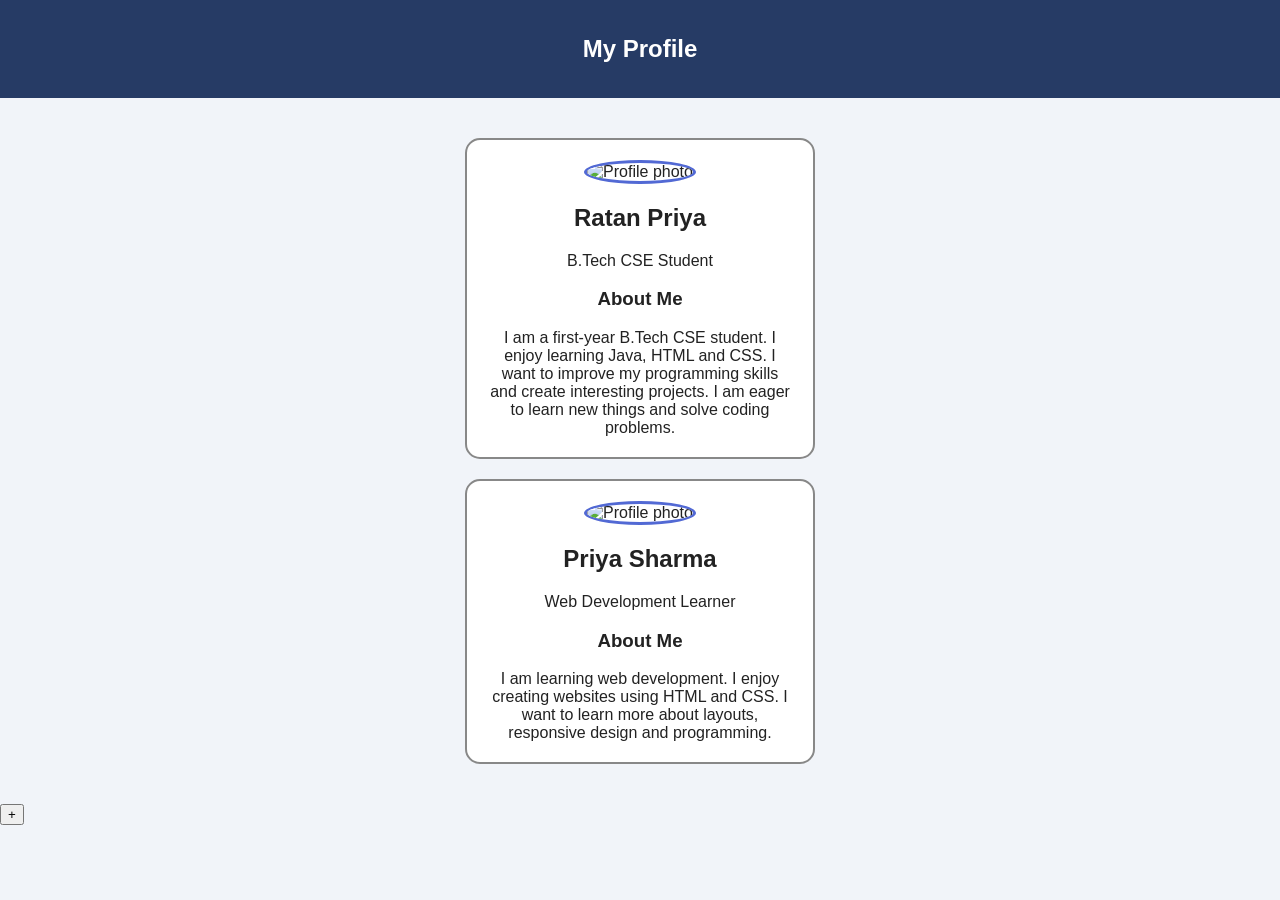
==== Week 6/index.html @ 3e52c890 "Adding profile card" ====
<!DOCTYPE html>
<html lang="en">
<head>
    <meta charset="UTF-8">
    <meta name="viewport" content="width=device-width, initial-scale=1.0">
    <title>My Profile Card</title>
    <link rel="stylesheet" href="style.css">
</head>
<body>

    <header class="top-bar">
        <h2>My Profile</h2>
    </header>

    <main class="profile-container">

        <section class="profile-card card-blue">
            <img src="https://placehold.co/150x150" alt="Profile photo" class="avatar">

            <h2>Ratan Priya</h2>
            <p class="role">B.Tech CSE Student</p>

            <h3>About Me</h3>
            <div class="bio">
                I am a first-year B.Tech CSE student.
                I enjoy learning Java, HTML and CSS.
                I want to improve my programming skills
                and create interesting projects.
                I am eager to learn new things and
                solve coding problems.
            </div>
        </section>

        <section class="profile-card card-pink">
            <img src="https://placehold.co/150x150" alt="Profile photo" class="avatar">

            <h2>Priya Sharma</h2>
            <p class="role">Web Development Learner</p>

            <h3>About Me</h3>
            <div class="bio">
                I am learning web development.
                I enjoy creating websites using HTML
                and CSS. I want to learn more about
                layouts, responsive design and
                programming.
            </div>
        </section>

    </main>

    <button class="add-button" aria-label="Add profile">+</button>

</body>
</html>
---- Week 6/style.css ----
* {
    box-sizing: border-box;
}

body {
    margin: 0;
    font-family: Arial, sans-serif;
    background-color: #f1f4f9;
    color: #222;
}


.top-bar {
    background-color: #263b65;
    color: white;
    padding: 15px;
    text-align: center;
}

.profile-container {
    padding: 20px;
}


.profile-card {
    border: 2px solid #888;
    border-radius: 15px;
    padding: 20px;
    margin: 20px auto;
    max-width: 350px;
    text-align: center;
    background-color: white;
}

.avatar {
    width: 120px;
    height: 120px;
    border-radius: 50%;
    border: 3px solid #5269d4;
    object-fit: cover;
}
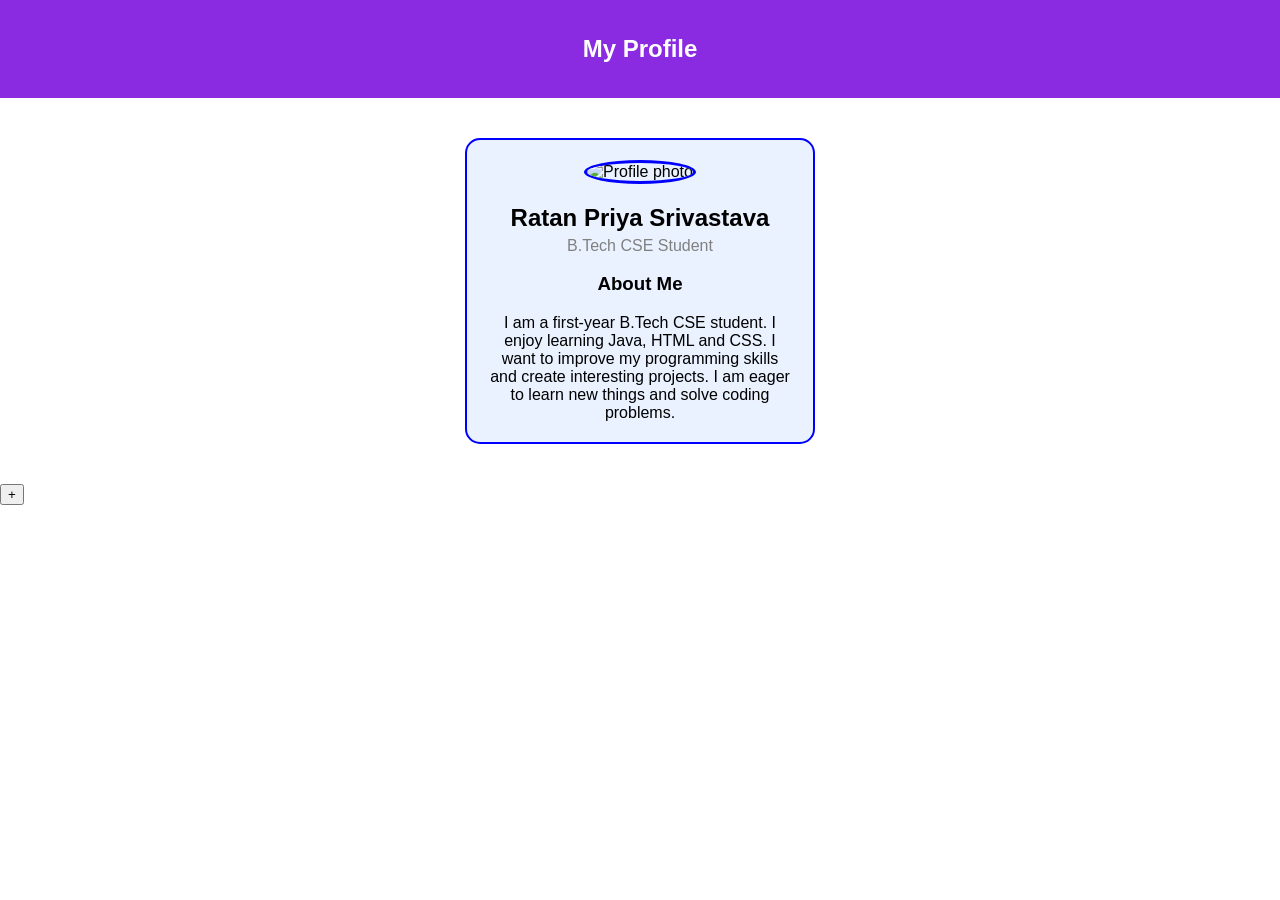
==== commit e56edbb2: "profile card" ====
--- a/Week 6/index.html
+++ b/Week 6/index.html
@@ -18,7 +18,7 @@
         <section class="profile-card card-blue">
             <img src="https://placehold.co/150x150" alt="Profile photo" class="avatar">
 
-            <h2>Ratan Priya</h2>
+            <h2>Ratan Priya Srivastava </h2>
             <p class="role">B.Tech CSE Student</p>
 
             <h3>About Me</h3>
@@ -32,22 +32,7 @@
             </div>
         </section>
 
-        <section class="profile-card card-pink">
-            <img src="https://placehold.co/150x150" alt="Profile photo" class="avatar">
-
-            <h2>Priya Sharma</h2>
-            <p class="role">Web Development Learner</p>
-
-            <h3>About Me</h3>
-            <div class="bio">
-                I am learning web development.
-                I enjoy creating websites using HTML
-                and CSS. I want to learn more about
-                layouts, responsive design and
-                programming.
-            </div>
-        </section>
-
+        
     </main>
 
     <button class="add-button" aria-label="Add profile">+</button>
--- a/Week 6/style.css
+++ b/Week 6/style.css
@@ -1,23 +1,24 @@
-
 
 * {
     box-sizing: border-box;
 }
 
+
 body {
     margin: 0;
     font-family: Arial, sans-serif;
-    background-color: #f1f4f9;
-    color: #222;
+    background-color: white;
+    color: black;
 }
 
 
 .top-bar {
-    background-color: #263b65;
+    background-color: blueviolet;
     color: white;
     padding: 15px;
     text-align: center;
 }
+
 
 .profile-container {
     padding: 20px;
@@ -25,19 +26,29 @@
 
 
 .profile-card {
-    border: 2px solid #888;
+    width: 350px;
+    margin: 20px auto;
+    padding: 20px;
+    border: 2px solid blue;
     border-radius: 15px;
-    padding: 20px;
-    margin: 20px auto;
-    max-width: 350px;
     text-align: center;
-    background-color: white;
+    background-color: #eaf1ff;
 }
 
 .avatar {
     width: 120px;
     height: 120px;
     border-radius: 50%;
-    border: 3px solid #5269d4;
+    border: 3px solid blue;
     object-fit: cover;
 }
+
+.profile-card h2 {
+    margin-bottom: 5px;
+}
+
+
+.role {
+    color: gray;
+    margin-top: 5px;
+}
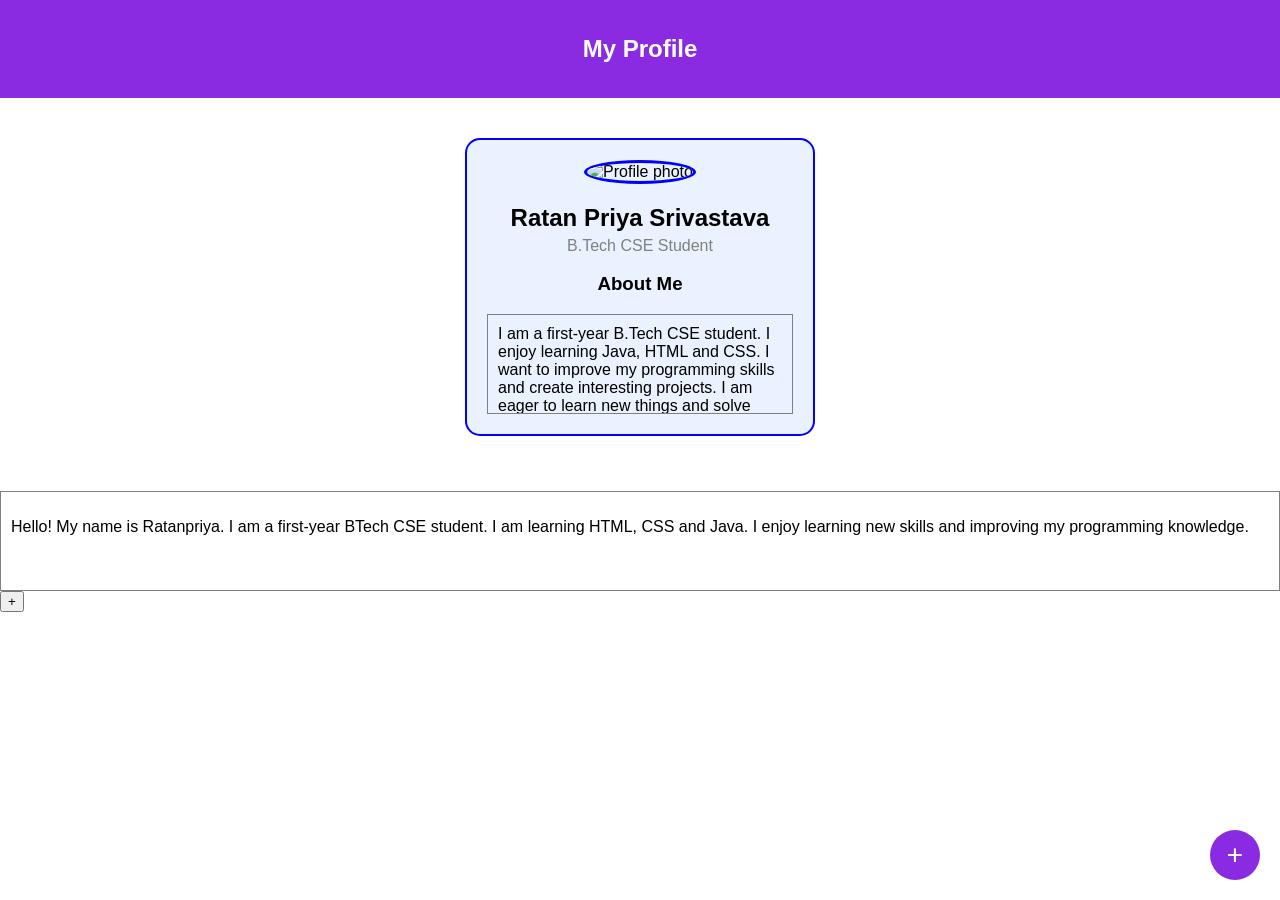
==== commit 627466b6: "adding + button" ====
--- a/Week 6/index.html
+++ b/Week 6/index.html
@@ -34,6 +34,16 @@
 
         
     </main>
+    <div class="bio">
+    <p>
+        Hello! My name is Ratanpriya.
+        I am a first-year BTech CSE student.
+        I am learning HTML, CSS and Java.
+        I enjoy learning new skills and improving 
+        my programming knowledge.
+    </p>
+</div>
+      <button class="plus-button">+</button>
 
     <button class="add-button" aria-label="Add profile">+</button>
 
--- a/Week 6/style.css
+++ b/Week 6/style.css
@@ -2,8 +2,6 @@
 * {
     box-sizing: border-box;
 }
-
-
 body {
     margin: 0;
     font-family: Arial, sans-serif;
@@ -17,6 +15,10 @@
     color: white;
     padding: 15px;
     text-align: center;
+
+    position: sticky;
+    top: 0;
+    z-index: 10;
 }
 
 
@@ -27,6 +29,7 @@
 
 .profile-card {
     width: 350px;
+    max-width: 100%;
     margin: 20px auto;
     padding: 20px;
     border: 2px solid blue;
@@ -35,6 +38,7 @@
     background-color: #eaf1ff;
 }
 
+
 .avatar {
     width: 120px;
     height: 120px;
@@ -42,7 +46,6 @@
     border: 3px solid blue;
     object-fit: cover;
 }
-
 .profile-card h2 {
     margin-bottom: 5px;
 }
@@ -52,3 +55,31 @@
     color: gray;
     margin-top: 5px;
 }
+
+
+.bio {
+    height: 100px;
+    overflow: auto;
+    padding: 10px;
+    border: 1px solid gray;
+    margin-top: 15px;
+    text-align: left;
+}
+
+.plus-button {
+    position: fixed;
+    bottom: 20px;
+    right: 20px;
+
+    width: 50px;
+    height: 50px;
+    border-radius: 50%;
+    border: none;
+
+    background-color: blueviolet;
+    color: white;
+    font-size: 28px;
+    cursor: pointer;
+
+    z-index: 20;
+}
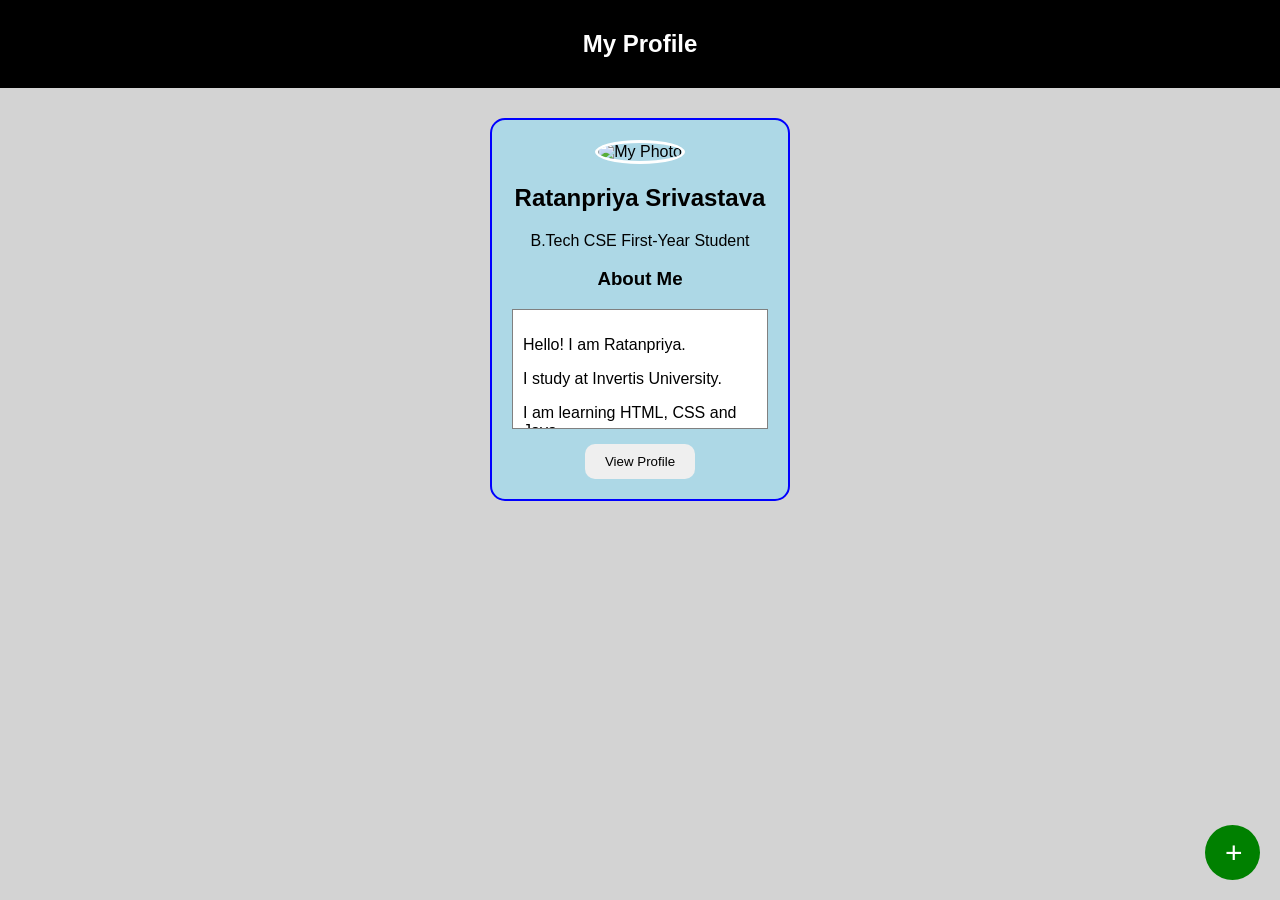
==== commit 40bcf304: "complete profile card" ====
--- a/Week 6/index.html
+++ b/Week 6/index.html
@@ -1,51 +1,40 @@
 
 <!DOCTYPE html>
-<html lang="en">
+<html>
 <head>
-    <meta charset="UTF-8">
-    <meta name="viewport" content="width=device-width, initial-scale=1.0">
     <title>My Profile Card</title>
     <link rel="stylesheet" href="style.css">
 </head>
 <body>
 
-    <header class="top-bar">
+    <header class="topbar">
         <h2>My Profile</h2>
     </header>
 
-    <main class="profile-container">
+    
+    <div class="card">
 
-        <section class="profile-card card-blue">
-            <img src="https://placehold.co/150x150" alt="Profile photo" class="avatar">
+        <img src="myphoto.jpg" alt="My Photo" class="photo">
 
-            <h2>Ratan Priya Srivastava </h2>
-            <p class="role">B.Tech CSE Student</p>
+        <h2>Ratanpriya Srivastava</h2>
+        <p>B.Tech CSE First-Year Student</p>
 
-            <h3>About Me</h3>
-            <div class="bio">
-                I am a first-year B.Tech CSE student.
-                I enjoy learning Java, HTML and CSS.
-                I want to improve my programming skills
-                and create interesting projects.
-                I am eager to learn new things and
-                solve coding problems.
-            </div>
-        </section>
+        <h3>About Me</h3>
 
-        
-    </main>
-    <div class="bio">
-    <p>
-        Hello! My name is Ratanpriya.
-        I am a first-year BTech CSE student.
-        I am learning HTML, CSS and Java.
-        I enjoy learning new skills and improving 
-        my programming knowledge.
-    </p>
-</div>
-      <button class="plus-button">+</button>
+        <div class="bio">
+            <p>Hello! I am Ratanpriya.</p>
+            <p>I study at Invertis University.</p>
+            <p>I am learning HTML, CSS and Java.</p>
+            <p>I enjoy learning new things.</p>
+            <p>My goal is to become a software developer.</p>
+        </div>
 
-    <button class="add-button" aria-label="Add profile">+</button>
+        <button>View Profile</button>
+
+    </div>
+
+    
+    <button class="plus-button">+</button>
 
 </body>
 </html>
--- a/Week 6/style.css
+++ b/Week 6/style.css
@@ -1,85 +1,72 @@
+
 
 * {
     box-sizing: border-box;
 }
+
 body {
     margin: 0;
     font-family: Arial, sans-serif;
-    background-color: white;
-    color: black;
+    background-color: lightgray;
+    text-align: center;
+}
+
+.topbar {
+    background-color: black;
+    color: white;
+    padding: 10px;
+    position: sticky;
+    top: 0;
+    z-index: 1;
 }
 
 
-.top-bar {
-    background-color: blueviolet;
-    color: white;
-    padding: 15px;
-    text-align: center;
-
-    position: sticky;
-    top: 0;
-    z-index: 10;
+.card {
+    width: 300px;
+    padding: 20px;
+    margin: 30px auto;
+    border: 2px solid blue;
+    border-radius: 15px;
+    background-color: lightblue;
 }
 
 
-.profile-container {
-    padding: 20px;
-}
-
-
-.profile-card {
-    width: 350px;
-    max-width: 100%;
-    margin: 20px auto;
-    padding: 20px;
-    border: 2px solid blue;
-    border-radius: 15px;
-    text-align: center;
-    background-color: #eaf1ff;
-}
-
-
-.avatar {
+.photo {
     width: 120px;
     height: 120px;
     border-radius: 50%;
-    border: 3px solid blue;
+    border: 3px solid white;
     object-fit: cover;
-}
-.profile-card h2 {
-    margin-bottom: 5px;
-}
-
-
-.role {
-    color: gray;
-    margin-top: 5px;
 }
 
 
 .bio {
-    height: 100px;
+    height: 120px;
     overflow: auto;
+    background-color: white;
     padding: 10px;
+    margin: 15px 0;
     border: 1px solid gray;
-    margin-top: 15px;
     text-align: left;
+}
+
+
+button {
+    padding: 10px 20px;
+    border: none;
+    border-radius: 10px;
 }
 
 .plus-button {
     position: fixed;
     bottom: 20px;
     right: 20px;
+    z-index: 2;
 
-    width: 50px;
-    height: 50px;
+    width: 55px;
+    height: 55px;
     border-radius: 50%;
-    border: none;
-
-    background-color: blueviolet;
+    background-color: green;
     color: white;
-    font-size: 28px;
-    cursor: pointer;
-
-    z-index: 20;
+    font-size: 30px;
 }
